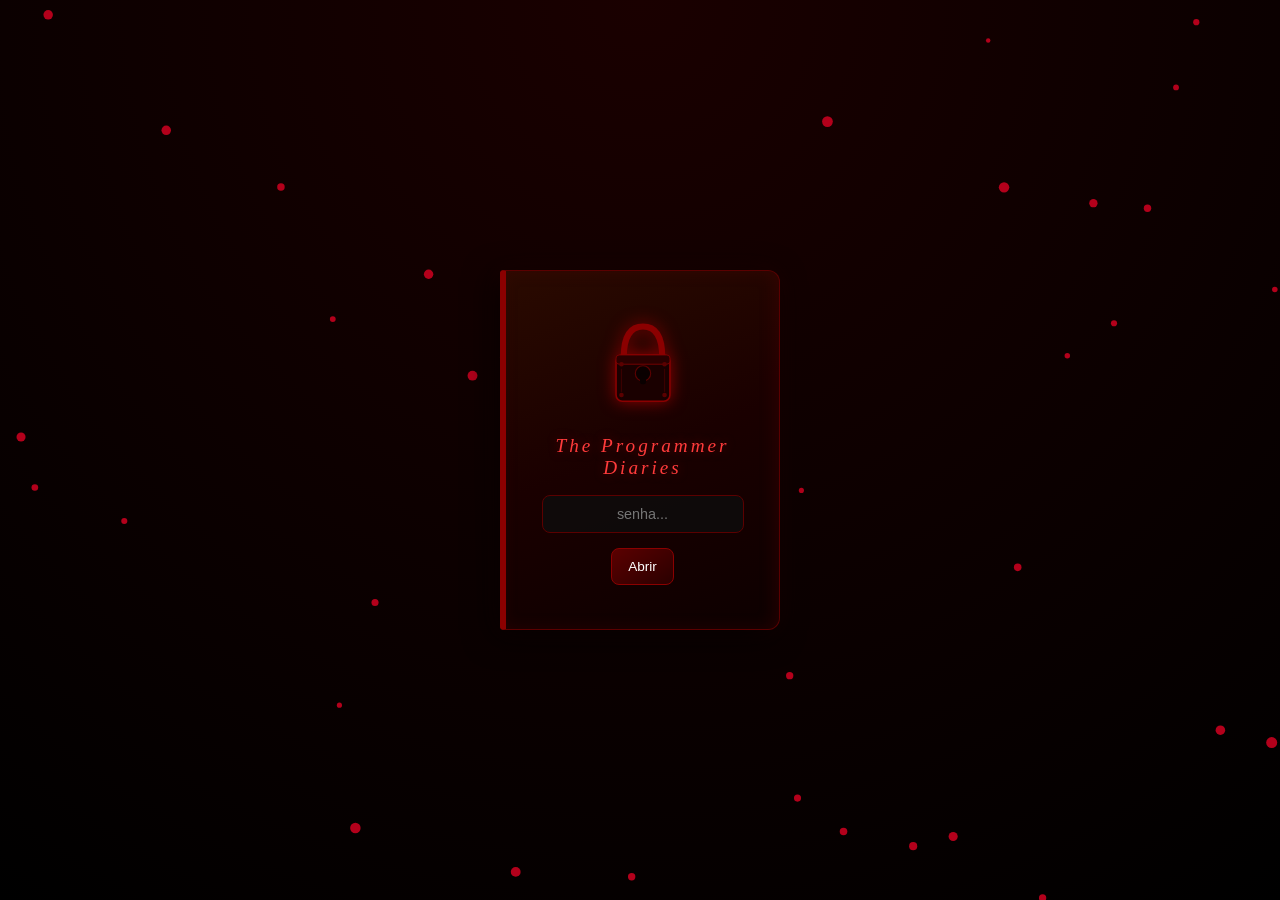
==== index.html @ 480da624 "teste do mobile" ====
<!DOCTYPE html>
<html lang="pt-br">
<head>
    <meta charset="UTF-8">
    <meta name="viewport" content="width=device-width, initial-scale=1.0">
    <title>The Programmer Diaries</title>
    <link rel="stylesheet" href="assets/index.css">
</head>

<body class="login-state">

<canvas id="petalas"></canvas>

<!-- LOGIN -->
<div class="tela-login" id="login">
    <div class="livro-lombada"></div>
    <div class="livro-capa" id="livroCapa">
        <div class="cadeado" id="cadeado">
            <svg viewBox="0 0 100 130" xmlns="http://www.w3.org/2000/svg" width="80" height="100">
                <path d="M25 55 Q25 15 50 15 Q75 15 75 55" fill="none" stroke="#8b0000" stroke-width="8" stroke-linecap="round"/>
                <rect x="15" y="52" width="70" height="60" rx="8" ry="8" fill="#1a0000" stroke="#8b0000" stroke-width="2"/>
                <rect x="15" y="52" width="70" height="12" rx="4" ry="4" fill="#2a0000" stroke="#8b0000" stroke-width="1"/>
                <circle cx="50" cy="76" r="10" fill="#0a0000" stroke="#5b0000" stroke-width="1.5"/>
                <rect x="46" y="76" width="8" height="14" rx="3" fill="#0a0000"/>
                <line x1="22" y1="70" x2="22" y2="100" stroke="#3a0000" stroke-width="1.5"/>
                <line x1="78" y1="70" x2="78" y2="100" stroke="#3a0000" stroke-width="1.5"/>
                <circle cx="22" cy="64" r="3" fill="#5b0000"/>
                <circle cx="78" cy="64" r="3" fill="#5b0000"/>
                <circle cx="22" cy="104" r="3" fill="#5b0000"/>
                <circle cx="78" cy="104" r="3" fill="#5b0000"/>
            </svg>
        </div>
        <div class="livro-titulo-login">The Programmer<br>Diaries</div>
        <div class="login-form">
            <input type="password" id="senha" placeholder="senha...">
            <button onclick="verificar()">Abrir</button>
        </div>
    </div>
</div>

<!-- LIVRO -->
<div class="livro" id="livro">

    <!-- CAPA -->
    <div class="capa">
        <h1 class="book-title">The Programmer Diaries</h1>
        <p class="subtitulo">diário totalmente dedicado a você gatinha! <br> </p>
    </div>

    <!-- CONTEÚDO -->
    <div class="conteudo">
        <div class="timeline">

            <div class="entry" data-text="Achei que esse dia fosse ser só mais um entre vários, um feriado qualquer, mas isso mudou a partir do momento em que recebi a sua primeira mensagem. A gente conversou por bastante tempo, mas, pra ser bem sincero, achei que no outro dia a gente já nem estaria mais se falando. Acabei errando feio nessa, mas posso dizer que esse foi o melhor erro que cometi em minha vida, porque hoje eu não me imagino sem você. Tudo ficaria sem graça. Em poucos dias de conversa, eu me dei conta de que já te amava, e talvez isso seja algo bem emocionado, mas não dá pra mentir sobre isso. Eu tenho muito a agradecer a você. Você é a mulher mais linda, fofa, responsável, dedicada, leal e carinhosa, e eu poderia passar o dia citando elogios, mas, pra resumir, você é perfeita. Você é bem mais do que eu poderia querer pra mim, e quero você somente pra mim, que fique comigo pelo resto de nossas vidas, mesmo que isso signifique ser a pessoa mais egoísta do universo. Quero que seja você, apenas você, porque eu te amo!">
                <div class="ponto"></div>
                <div class="date">Dia 3</div>
                <div class="text"></div>
            </div>

            <div class="entry" data-text="">
                <div class="ponto"></div>
                <div class="date">Dia 19</div>
                <div class="text"></div>
            </div>

        </div>
    </div>

    <div class="paginas">
        <h2 class="paginas-titulo">Capítulos</h2>
        <div class="livro-grid">
            <a class="pagina" href="livro/capitulo1.html">
                <div class="pagina-dobra"></div>
                <div class="pagina-numero">01</div>
                <div class="pagina-titulo">Capítulo 1</div>
                <div class="pagina-desc">The Vampire Diaries</div>
            </a>
            <a class="pagina" href="livro/capitulo2.html">
                <div class="pagina-dobra"></div>
                <div class="pagina-numero">02</div>
                <div class="pagina-titulo">Capítulo 2</div>
                <div class="pagina-desc">The Music Diaries</div>
            </a>
        </div>
    </div>

    <div class="modal-timeline-overlay" id="overlayTimeline" onclick="fecharTimeline()"></div>

    <div class="modal-timeline" id="modalTimeline">
        <button class="modal-timeline-fechar" onclick="fecharTimeline()">✕</button>
        <div class="modal-timeline-data" id="modalTimelineData"></div>
        <p class="modal-timeline-texto" id="modalTimelineTexto"></p>
    </div>

</div>

<script src="assets/index.js"></script>
</body>
</html>
---- assets/index.css ----
body {
    margin: 0;
    min-height: 100vh;
    background: radial-gradient(circle at top, #1a0000, #000000);
    font-family: Georgia, serif;
    color: #f5f5f5;
    overflow-x: hidden;
}

body.login-state{
    display: flex;
    justify-content: center;
    align-items: center;
    overflow: hidden;
}

body.book-state{
    display: block;
    overflow-y: auto;
}

#petalas{
    position: fixed;
    inset: 0;
    width: 100%;
    height: 100%;
    pointer-events: none;
    z-index: 0;
}

.tela-login{
    position: relative;
    width: 280px;
    height: 360px;
    cursor: pointer;
    perspective: 1000px;
    z-index: 10;
}

.livro-capa{
    position: absolute;
    inset: 0;
    background: linear-gradient(160deg, #2a0a00, #1a0000, #0d0000);
    border: 1px solid #5b0000;
    border-left: 6px solid #8b0000;
    border-radius: 4px 12px 12px 4px;
    box-shadow:
        -6px 6px 30px rgba(0,0,0,0.8),
        inset -4px 0 15px rgba(91,0,0,0.3),
        0 0 25px rgba(91,0,0,0.2);
    display: flex;
    flex-direction: column;
    justify-content: center;
    align-items: center;
    gap: 16px;
    transform-origin: left center;
    transition: transform 1.2s ease, opacity 0.8s ease;
}

.livro-capa.abrir{
    transform: rotateY(-160deg);
    opacity: 0;
}

.livro-titulo-login{
    font-size: 1.2rem;
    color: #ff3b3b;
    letter-spacing: 3px;
    text-align: center;
    text-shadow: 0 0 10px #5b0000;
    font-style: italic;
    padding: 0 20px;
}

.cadeado{
    transition: 0.5s;
    filter: drop-shadow(0 0 8px #8b0000);
}

.cadeado.aberto{
    transform: translateY(-5px);
    filter: drop-shadow(0 0 15px #ff3b3b);
}

.cadeado.aberto svg path,
.cadeado.aberto svg rect,
.cadeado.aberto svg circle,
.cadeado.aberto svg line{
    stroke: #ff3b3b;
    transition: 0.5s;
}

.login-form{
    display: flex;
    flex-direction: column;
    align-items: center;
    gap: 10px;
}

.livro-lombada{
    position: absolute;
    left: 0;
    top: 0;
    width: 6px;
    height: 100%;
    background: linear-gradient(180deg, #8b0000, #3a0000, #8b0000);
    border-radius: 4px 0 0 4px;
}

input{
    padding: 10px;
    border-radius: 8px;
    border: 1px solid #5b0000;
    width: 180px;
    text-align: center;
    background: rgba(13,13,13,0.8);
    color: #fff;
    font-size: 0.9rem;
}

button{
    margin-top: 5px;
    padding: 10px 16px;
    cursor: pointer;
    background: linear-gradient(145deg, #5b0000, #2a0000);
    color: white;
    border: 1px solid #8b0000;
    border-radius: 8px;
    transition: 0.3s;
    font-size: 0.85rem;
}

button:hover{
    background: #8b0000;
    box-shadow: 0 0 20px #8b0000;
}

.livro{
    display: none;
    position: relative;
    z-index: 2;
    width: 100%;
    max-width: 800px;
    margin: 0 auto;
    text-align: center;
}

.capa{
    height: 100vh;
    display: flex;
    flex-direction: column;
    justify-content: center;
    align-items: center;
    transition: 0.8s ease;
    opacity: 0;
    transform: translateY(30px);
}

.capa.show{ opacity: 1; transform: translateY(0); }
.capa.hide{ opacity: 0; transform: translateY(-40px); }

.book-title{
    font-size: 80px;
    margin: 0;
    animation: softGlow 6s infinite;
}

.subtitulo{
    margin-top: 10px;
    font-size: 1.3rem;
    font-style: italic;
    color: #c0392b;
}

.conteudo{ min-height: 100vh; }

.timeline{
    position: relative;
    display: flex;
    flex-direction: row;
    justify-content: center;
    align-items: center;
    gap: 400px;
    margin-top: 80px;
    padding: 60px 40px;
    opacity: 0;
    transition: opacity 0.5s ease;
}

.timeline.show{ opacity: 1; }

.timeline::before{
    content: "";
    position: absolute;
    top: 41%;
    left: 50%;
    width: 130%;
    height: 2px;
    background: #5b0000;
    transform: translate(-50%, -50%);
    z-index: 0;
    opacity: 0;
    transition: opacity 1.2s ease;
}

.timeline.show::before{ opacity: 1; }

.entry{
    position: relative;
    display: flex;
    flex-direction: column;
    align-items: center;
    z-index: 1;
    cursor: pointer;
    opacity: 0;
    transform: translateY(20px);
    transition: 0.9s ease;
}

.entry.show{ opacity: 1; transform: translateY(0); }

.ponto{
    width: 16px;
    height: 16px;
    background: #8b0000;
    border-radius: 50%;
    box-shadow: 0 0 12px #5b0000;
    transition: 0.3s;
}

.entry:hover .ponto{
    background: #ff3b3b;
    box-shadow: 0 0 20px #ff3b3b;
}

.date{
    margin-top: 12px;
    font-weight: bold;
    color: #ff3b3b;
    letter-spacing: 2px;
    font-size: 1rem;
}

.text{
    position: absolute;
    bottom: 70px;
    width: 600px;
    text-align: center;
    color: #f5f5f5;
    font-size: 0.95rem;
    line-height: 1.7;
    opacity: 0;
    transition: opacity 0.5s ease;
    pointer-events: none;
}

.entry:hover .text{ opacity: 0.9; }

@keyframes softGlow{
    0%,100% { text-shadow: 0 0 10px #5b0000; }
    50% { text-shadow: 0 0 18px #8b0000; }
}

.paginas{ padding: 80px 20px 160px; text-align: center; }

.paginas-titulo{
    font-size: 1.5rem;
    color: #ff3b3b;
    letter-spacing: 3px;
    font-weight: normal;
    margin-bottom: 50px;
    text-shadow: 0 0 10px #5b0000;
    opacity: 0;
    transform: translateY(30px);
    transition: 0.8s ease;
}

.paginas-titulo.show{ opacity: 1; transform: translateY(0); }
.paginas-titulo.hide{ opacity: 0; transform: translateY(30px); }

.livro-grid{
    display: flex;
    flex-wrap: wrap;
    justify-content: center;
    gap: 30px;
}

.pagina{
    position: relative;
    width: 200px;
    height: 260px;
    background: linear-gradient(160deg, #110000, #0a0a0a);
    border: 1px solid #3a0000;
    border-left: 4px solid #8b0000;
    border-radius: 4px 12px 12px 4px;
    text-decoration: none;
    color: #f5f5f5;
    display: flex;
    flex-direction: column;
    justify-content: center;
    align-items: center;
    gap: 14px;
    box-shadow: -4px 4px 20px rgba(0,0,0,0.7), inset -3px 0 10px rgba(91,0,0,0.15);
    transition: 0.4s ease;
    opacity: 0;
    transform: translateY(40px);
}

.pagina.show{ opacity: 1; transform: translateY(0); }
.pagina.hide{ opacity: 0; transform: translateY(40px); }

.pagina:hover{
    transform: translateY(-8px) rotate(1deg);
    box-shadow: -6px 10px 30px rgba(139,0,0,0.5), 0 0 20px rgba(139,0,0,0.2);
    border-color: #8b0000;
    border-left-color: #ff3b3b;
}

.pagina-dobra{
    position: absolute;
    top: 0; right: 0;
    width: 0; height: 0;
    border-style: solid;
    border-width: 0 22px 22px 0;
    border-color: transparent #0d0000 transparent transparent;
    filter: drop-shadow(-2px 2px 3px rgba(0,0,0,0.5));
}

.pagina-numero{
    font-size: 2.2rem;
    color: #5b0000;
    font-weight: bold;
    text-shadow: 0 0 10px #3a0000;
    transition: 0.3s;
}

.pagina:hover .pagina-numero{ color: #8b0000; text-shadow: 0 0 15px #8b0000; }
.pagina-titulo{ color: #ff3b3b; font-size: 0.9rem; letter-spacing: 1px; }

.pagina-desc{
    color: #777;
    font-size: 0.8rem;
    font-style: italic;
    text-align: center;
    padding: 0 10px;
    line-height: 1.5;
    transition: 0.3s;
}

.pagina:hover .pagina-desc{ color: #aaa; }

/* MOBILE */
@media (max-width: 768px){
    .book-title{ font-size: 2.5rem; }
    .subtitulo{ font-size: 1rem; }

    .timeline{
        gap: 100px !important;
        padding: 40px 20px;
    }

    .text{
        display: none !important;
        visibility: hidden !important;
        opacity: 0 !important;
        pointer-events: none !important;
    }

    .livro-grid{ gap: 20px; }

    .pagina{
        width: 150px;
        height: 210px;
    }

    .pagina-numero{ font-size: 1.8rem; }

    /* MODAL TIMELINE */
    .modal-timeline-overlay{
        display: none;
        position: fixed;
        inset: 0;
        background: rgba(0,0,0,0.8);
        z-index: 100;
        backdrop-filter: blur(4px);
    }

    .modal-timeline-overlay.show{ display: block; }

    .modal-timeline{
        display: none;
        position: fixed;
        top: 50% !important;
        left: 50% !important;
        transform: translate(-50%, -50%) scale(0.8);
        z-index: 101;
        width: 78vw !important;
        max-height: 80vh !important;
        overflow-y: auto !important;
        box-sizing: border-box !important;
        padding: 40px 20px 20px !important;
        background: linear-gradient(160deg, #1a0000, #0a0000);
        border: 1px solid #5b0000;
        border-radius: 16px;
        box-shadow: 0 0 40px rgba(139,0,0,0.4);
        text-align: center;
        opacity: 0;
        transition: opacity 0.4s ease, transform 0.4s ease;
    }

    .modal-timeline.show{
        display: block !important;
        opacity: 1 !important;
        transform: translate(-50%, -50%) scale(1) !important;
    }

    .modal-timeline-fechar{
        position: absolute;
        top: 14px;
        right: 16px;
        background: none;
        border: none;
        color: #ff3b3b;
        font-size: 1.1rem;
        cursor: pointer;
        padding: 0;
        margin: 0;
        box-shadow: none;
    }

    .modal-timeline-data{
        font-size: 1.2rem;
        color: #ff3b3b;
        font-weight: bold;
        letter-spacing: 2px;
        margin-bottom: 20px;
    }

    .modal-timeline-texto{
        font-size: 0.85rem !important;
        line-height: 1.7 !important;
        word-break: break-word !important;
    }
}

@media (max-width: 480px){
    .book-title{ font-size: 1.8rem; }
    .timeline{ gap: 80px !important; }
    .pagina{ width: 130px; height: 190px; }
}
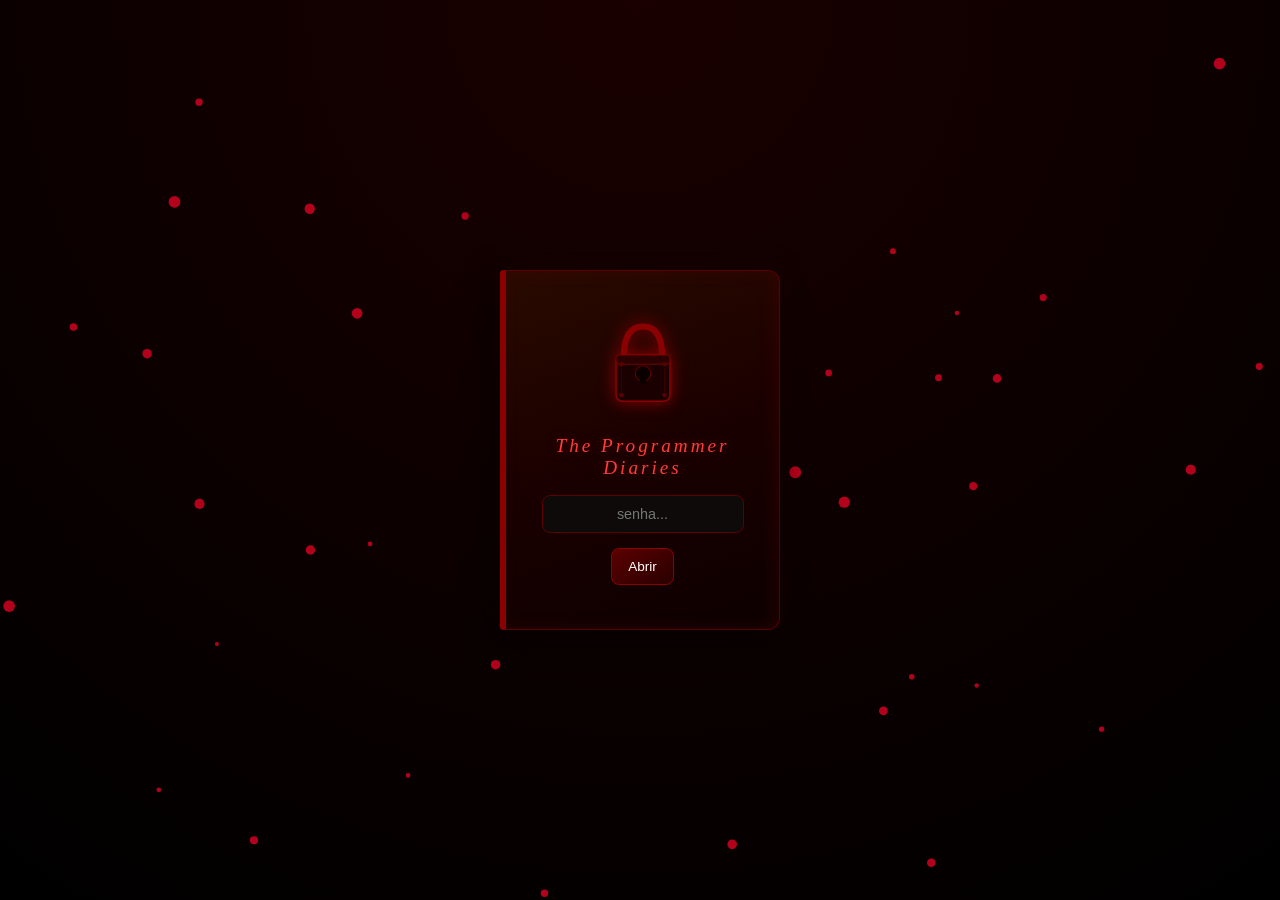
==== commit 8a6ef301: "projeto finalizado(eu acho...)" ====
--- a/index.html
+++ b/index.html
@@ -44,7 +44,7 @@
     <!-- CAPA -->
     <div class="capa">
         <h1 class="book-title">The Programmer Diaries</h1>
-        <p class="subtitulo">diário totalmente dedicado a você gatinha! <br> </p>
+        <p class="subtitulo">diário totalmente dedicado a você gatinha! <br> De Vitor para Dayanne. </p>
     </div>
 
     <!-- CONTEÚDO -->
@@ -53,13 +53,13 @@
 
             <div class="entry" data-text="Achei que esse dia fosse ser só mais um entre vários, um feriado qualquer, mas isso mudou a partir do momento em que recebi a sua primeira mensagem. A gente conversou por bastante tempo, mas, pra ser bem sincero, achei que no outro dia a gente já nem estaria mais se falando. Acabei errando feio nessa, mas posso dizer que esse foi o melhor erro que cometi em minha vida, porque hoje eu não me imagino sem você. Tudo ficaria sem graça. Em poucos dias de conversa, eu me dei conta de que já te amava, e talvez isso seja algo bem emocionado, mas não dá pra mentir sobre isso. Eu tenho muito a agradecer a você. Você é a mulher mais linda, fofa, responsável, dedicada, leal e carinhosa, e eu poderia passar o dia citando elogios, mas, pra resumir, você é perfeita. Você é bem mais do que eu poderia querer pra mim, e quero você somente pra mim, que fique comigo pelo resto de nossas vidas, mesmo que isso signifique ser a pessoa mais egoísta do universo. Quero que seja você, apenas você, porque eu te amo!">
                 <div class="ponto"></div>
-                <div class="date">Dia 3</div>
+                <div class="date">Dia 3 de abril</div>
                 <div class="text"></div>
             </div>
 
-            <div class="entry" data-text="">
+            <div class="entry" data-text="Esse foi o dia em que a gente oficializou nosso namoro. Não demorou muito, se levar em conta o tempo que passou desde o dia em que te conheci, mas quer saber? Eu não ligo que tenha sido rápido. Pra ser bem sincero, eu não me arrependo de nada, porque é com você que eu quero estar. Não demorou muito pra eu perceber que amo muito você, e é exatamente esse tipo de relação que eu quero ter, se for com você. Eu espero que você tenha paciência e não se canse de mim até o dia em que a gente possa se encontrar. E eu te prometo que vou fazer um pedido digno, à altura da mulher que você é, da mulher por quem eu me apaixonei. Então, espero que você suporte essa distância assim como eu tenho que suportar também. Vou fazer o possível pra resolver essa distância entre a gente o mais rápido possível. Eu te amo, Dayanne! ">
                 <div class="ponto"></div>
-                <div class="date">Dia 19</div>
+                <div class="date">Dia 19 de abril</div>
                 <div class="text"></div>
             </div>
 
--- a/assets/index.css
+++ b/assets/index.css
@@ -349,6 +349,12 @@
 
 .pagina:hover .pagina-desc{ color: #aaa; }
 
+/* ESCONDE MODAL NO DESKTOP */
+.modal-timeline-overlay,
+.modal-timeline{
+    display: none !important;
+}
+
 /* MOBILE */
 @media (max-width: 768px){
     .book-title{ font-size: 2.5rem; }
@@ -368,14 +374,9 @@
 
     .livro-grid{ gap: 20px; }
 
-    .pagina{
-        width: 150px;
-        height: 210px;
-    }
-
+    .pagina{ width: 150px; height: 210px; }
     .pagina-numero{ font-size: 1.8rem; }
 
-    /* MODAL TIMELINE */
     .modal-timeline-overlay{
         display: none;
         position: fixed;
@@ -385,20 +386,20 @@
         backdrop-filter: blur(4px);
     }
 
-    .modal-timeline-overlay.show{ display: block; }
+    .modal-timeline-overlay.show{ display: block !important; }
 
     .modal-timeline{
         display: none;
         position: fixed;
-        top: 50% !important;
-        left: 50% !important;
+        top: 50%;
+        left: 50%;
         transform: translate(-50%, -50%) scale(0.8);
         z-index: 101;
-        width: 78vw !important;
-        max-height: 80vh !important;
-        overflow-y: auto !important;
-        box-sizing: border-box !important;
-        padding: 40px 20px 20px !important;
+        width: 78vw;
+        max-height: 80vh;
+        overflow-y: auto;
+        box-sizing: border-box;
+        padding: 40px 20px 20px;
         background: linear-gradient(160deg, #1a0000, #0a0000);
         border: 1px solid #5b0000;
         border-radius: 16px;
@@ -437,9 +438,9 @@
     }
 
     .modal-timeline-texto{
-        font-size: 0.85rem !important;
-        line-height: 1.7 !important;
-        word-break: break-word !important;
+        font-size: 0.85rem;
+        line-height: 1.7;
+        word-break: break-word;
     }
 }
 
